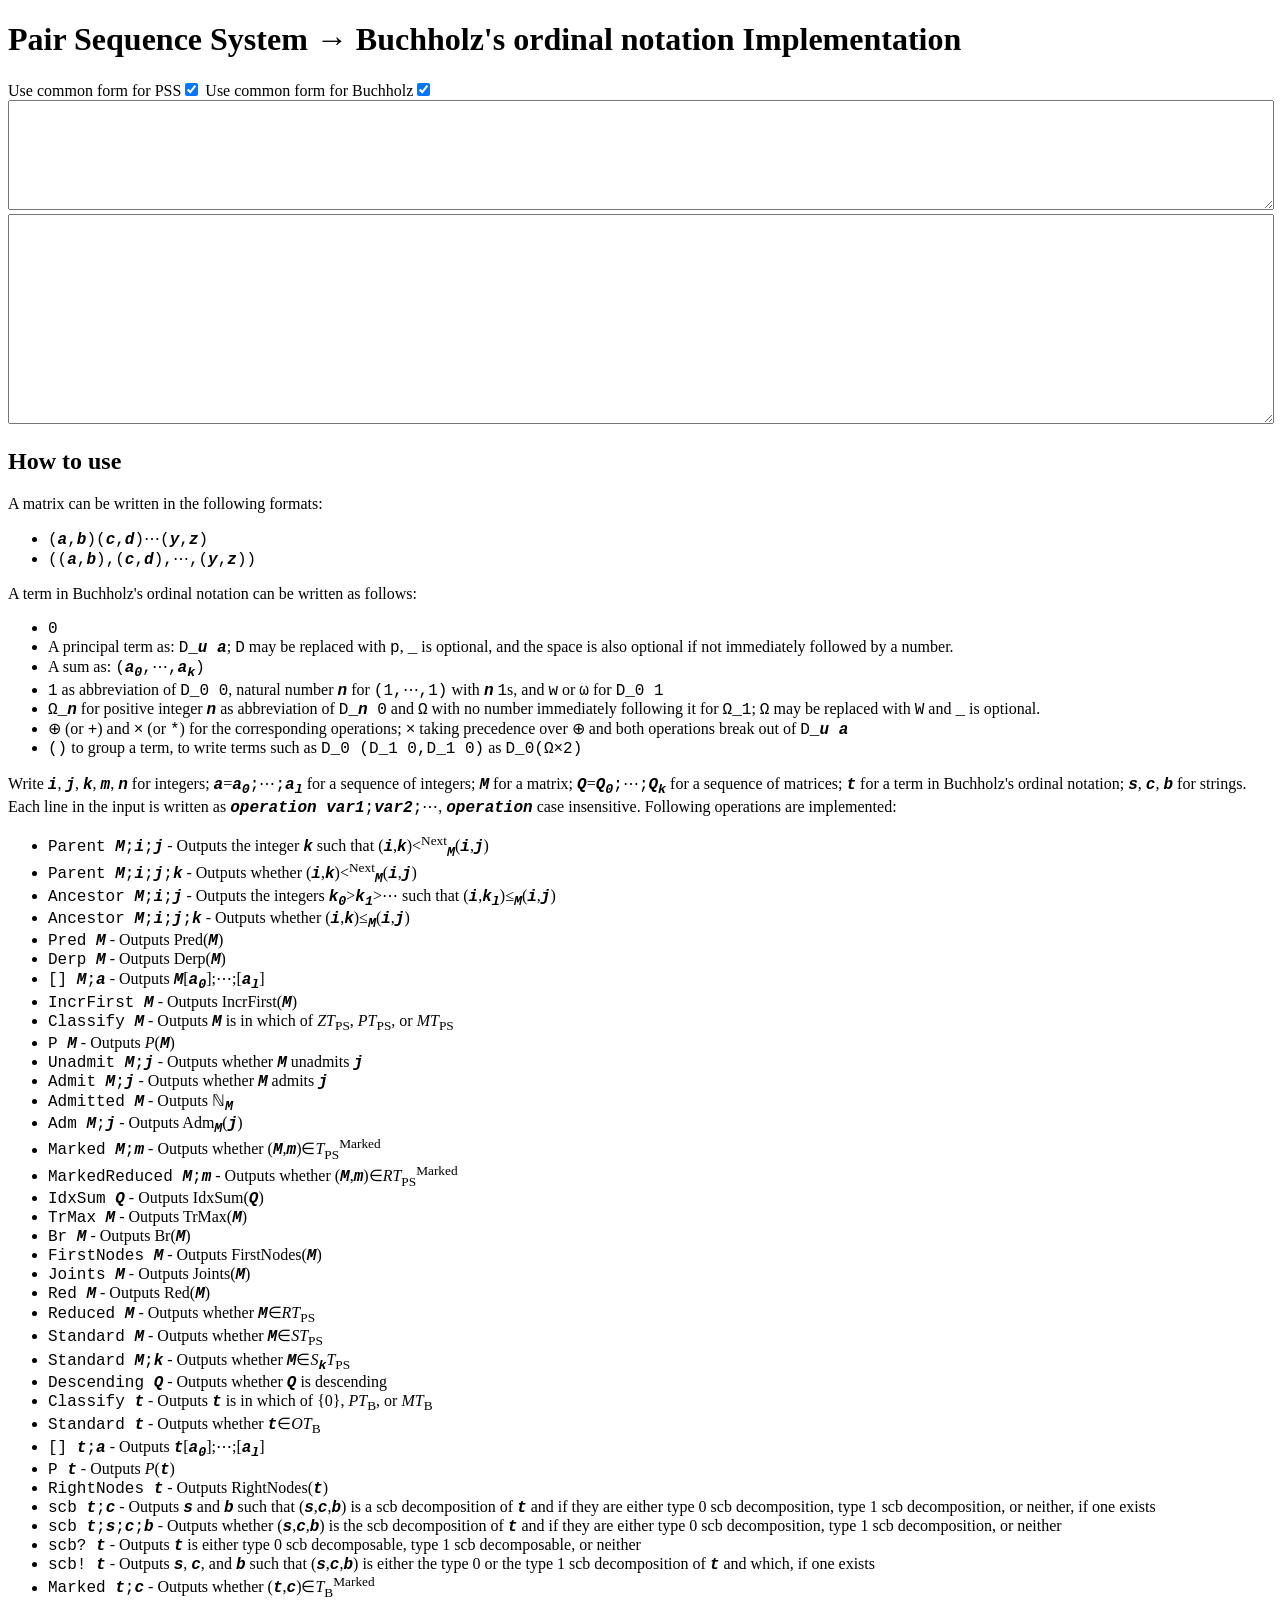
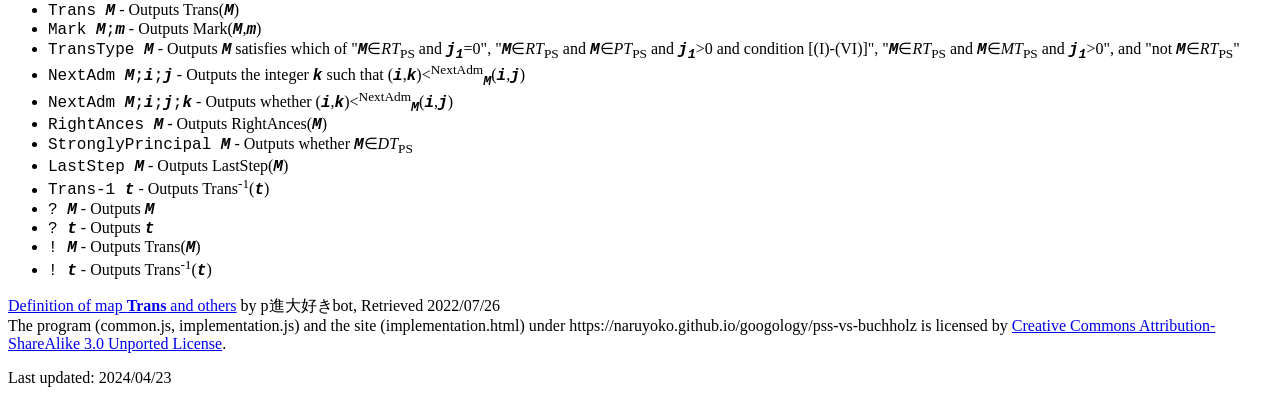
==== pss-vs-buchholz/implementation.html @ 3f109f46 "Merge branch 'main' of https://github.com/Naruyoko/googology" ====
<!DOCTYPE html>
<html>
<head>
  <meta charset="UTF-8">
  <meta name="viewport" content="width=device-width, initial-scale=1.0">
  <title>Pair Sequence System &rarr; Buchholz's ordinal notation Implementation</title>
  <script src="./common.js"></script>
  <script src="./implementation.js"></script>
  <style>
    .iobox {
      width:calc(100% - 8px);
      text-align:left;
      white-space:pre;
      margin:0;
      font-family: "Noto Sans Mono", "Consolas", monospace;
      resize:both;
      font-family:monospace;
      font-size:13.5px;
      padding:4px;
    }
    #input {
      height:100px;
    }
    #output {
      height:200px;
    }
    kbd {
      font-family: "Noto Sans Mono", "Consolas", monospace;
    }
    var {
      font-weight: bold;
      font-style: italic;
      font-family: "Noto Sans Mono", "Consolas", monospace;
    }
  </style>
</head>
<body>
  <h1>Pair Sequence System &rarr; Buchholz's ordinal notation Implementation</h1>
  <form name="form">
    <div id="options">
      <label for="writeCommonPair">Use common form for PSS</label><input id="writeCommonPair" type="checkbox" oninput="requestCompute()" checked>
      <label for="writeCommonBuchholz">Use common form for Buchholz</label><input id="writeCommonBuchholz" type="checkbox" oninput="requestCompute()" checked>
    </div>
    <textarea id="input" class="iobox" oninput="requestCompute()"></textarea>
  </form>
  <textarea id="output" class="iobox" readonly></textarea>
  <h2>How to use</h2>
  <div>
    A matrix can be written in the following formats:
    <ul>
      <li><kbd>(<var>a</var>,<var>b</var>)(<var>c</var>,<var>d</var>)&ctdot;(<var>y</var>,<var>z</var>)</kbd></li>
      <li><kbd>((<var>a</var>,<var>b</var>),(<var>c</var>,<var>d</var>),&ctdot;,(<var>y</var>,<var>z</var>))</kbd></li>
    </ul>
    A term in Buchholz's ordinal notation can be written as follows:
    <ul>
      <li><kbd>0</kbd></li>
      <li>A principal term as: <kbd>D_<var>u</var> <var>a</var></kbd>; <kbd>D</kbd> may be replaced with <kbd>p</kbd>, <kbd>_</kbd> is optional, and the space is also optional if not immediately followed by a number.</li>
      <li>A sum as: <kbd>(<var>a<sub>0</sub></var>,&ctdot;,<var>a<sub>k</sub></var>)</kbd></li>
      <li><kbd>1</kbd> as abbreviation of <kbd>D_0 0</kbd>, natural number <kbd><var>n</var></kbd> for <kbd>(1,&ctdot;,1)</kbd> with <var>n</var> <kbd>1</kbd>s, and <kbd>w</kbd> or <kbd>&omega;</kbd> for <kbd>D_0 1</kbd></li>
      <li><kbd>&Omega;_<var>n</var></kbd> for positive integer <var>n</var> as abbreviation of <kbd>D_<var>n</var> 0</kbd> and <kbd>&Omega;</kbd> with no number immediately following it for <kbd>&Omega;_1</kbd>; <kbd>&Omega;</kbd> may be replaced with <kbd>W</kbd> and <kbd>_</kbd> is optional.</li>
      <li><kbd>&oplus;</kbd> (or <kbd>+</kbd>) and <kbd>&times;</kbd> (or <kbd>*</kbd>) for the corresponding operations; <kbd>&times;</kbd> taking precedence over <kbd>&oplus;</kbd> and both operations break out of <kbd>D_<var>u</var> <var>a</var></kbd></li>
      <li><kbd>()</kbd> to group a term, to write terms such as <kbd>D_0 (D_1 0,D_1 0)</kbd> as <kbd>D_0(&Omega;&times;2)</kbd></li>
    </ul>
    Write <var>i</var>, <var>j</var>, <var>k</var>, <var>m</var>, <var>n</var> for integers; <var>a</var>=<kbd><var>a<sub>0</sub></var>;&ctdot;;<var>a<sub>l</sub></var></kbd> for a sequence of integers; <var>M</var> for a matrix; <var>Q</var>=<kbd><var>Q<sub>0</sub></var>;&ctdot;;<var>Q<sub>k</sub></var></kbd> for a sequence of matrices; <var>t</var> for a term in Buchholz's ordinal notation; <var>s</var>, <var>c</var>, <var>b</var> for strings.<br>
    Each line in the input is written as <kbd><var>operation</var> <var>var1</var>;<var>var2</var>;&ctdot;</kbd>, <var>operation</var> case insensitive. Following operations are implemented:
    <ul>
      <li><kbd>Parent <var>M</var>;<var>i</var>;<var>j</var></kbd> - Outputs the integer <var>k</var> such that (<var>i</var>,<var>k</var>)&lt;<sup>Next</sup><sub><var>M</var></sub>(<var>i</var>,<var>j</var>)</li>
      <li><kbd>Parent <var>M</var>;<var>i</var>;<var>j</var>;<var>k</var></kbd> - Outputs whether (<var>i</var>,<var>k</var>)&lt;<sup>Next</sup><sub><var>M</var></sub>(<var>i</var>,<var>j</var>)</li>
      <li><kbd>Ancestor <var>M</var>;<var>i</var>;<var>j</var></kbd> - Outputs the integers <var>k<sub>0</sub></var>&gt;<var>k<sub>1</sub></var>&gt;&ctdot; such that (<var>i</var>,<var>k<sub>l</sub></var>)&leq;<sub><var>M</var></sub>(<var>i</var>,<var>j</var>)</li>
      <li><kbd>Ancestor <var>M</var>;<var>i</var>;<var>j</var>;<var>k</var></kbd> - Outputs whether (<var>i</var>,<var>k</var>)&leq;<sub><var>M</var></sub>(<var>i</var>,<var>j</var>)</li>
      <li><kbd>Pred <var>M</var></kbd> - Outputs Pred(<var>M</var>)</li>
      <li><kbd>Derp <var>M</var></kbd> - Outputs Derp(<var>M</var>)</li>
      <li><kbd>[] <var>M</var>;<var>a</var></kbd> - Outputs <var>M</var>[<var>a<sub>0</sub></var>];&ctdot;;[<var>a<sub>l</sub></var>]</li>
      <li><kbd>IncrFirst <var>M</var></kbd> - Outputs IncrFirst(<var>M</var>)</li>
      <li><kbd>Classify <var>M</var></kbd> - Outputs <var>M</var> is in which of <i>ZT</i><sub>PS</sub>, <i>PT</i><sub>PS</sub>, or <i>MT</i><sub>PS</sub></li>
      <li><kbd>P <var>M</var></kbd> - Outputs <i>P</i>(<var>M</var>)</li>
      <li><kbd>Unadmit <var>M</var>;<var>j</var></kbd> - Outputs whether <var>M</var> unadmits <var>j</var></li>
      <li><kbd>Admit <var>M</var>;<var>j</var></kbd> - Outputs whether <var>M</var> admits <var>j</var></li>
      <li><kbd>Admitted <var>M</var></kbd> - Outputs &#8469;<sub><var>M</var></sub></li>
      <li><kbd>Adm <var>M</var>;<var>j</var></kbd> - Outputs Adm<sub><var>M</var></sub>(<var>j</var>)</li>
      <li><kbd>Marked <var>M</var>;<var>m</var></kbd> - Outputs whether (<var>M</var>,<var>m</var>)&in;<i>T</i><sub>PS</sub><sup>Marked</sup></li>
      <li><kbd>MarkedReduced <var>M</var>;<var>m</var></kbd> - Outputs whether (<var>M</var>,<var>m</var>)&in;<i>RT</i><sub>PS</sub><sup>Marked</sup></li>
      <li><kbd>IdxSum <var>Q</var></kbd> - Outputs IdxSum(<var>Q</var>)</li>
      <li><kbd>TrMax <var>M</var></kbd> - Outputs TrMax(<var>M</var>)</li>
      <li><kbd>Br <var>M</var></kbd> - Outputs Br(<var>M</var>)</li>
      <li><kbd>FirstNodes <var>M</var></kbd> - Outputs FirstNodes(<var>M</var>)</li>
      <li><kbd>Joints <var>M</var></kbd> - Outputs Joints(<var>M</var>)</li>
      <li><kbd>Red <var>M</var></kbd> - Outputs Red(<var>M</var>)</li>
      <li><kbd>Reduced <var>M</var></kbd> - Outputs whether <var>M</var>&in;<i>RT</i><sub>PS</sub></li>
      <li><kbd>Standard <var>M</var></kbd> - Outputs whether <var>M</var>&in;<i>ST</i><sub>PS</sub></li>
      <li><kbd>Standard <var>M</var>;<var>k</var></kbd> - Outputs whether <var>M</var>&in;<i>S</i><sub><var>k</var></sub><i>T</i><sub>PS</sub></li>
      <li><kbd>Descending <var>Q</var></kbd> - Outputs whether <var>Q</var> is descending</li>
      <li><kbd>Classify <var>t</var></kbd> - Outputs <var>t</var> is in which of {0}, <i>PT</i><sub>B</sub>, or <i>MT</i><sub>B</sub></li>
      <li><kbd>Standard <var>t</var></kbd> - Outputs whether <var>t</var>&in;<i>OT</i><sub>B</sub></li>
      <li><kbd>[] <var>t</var>;<var>a</var></kbd> - Outputs <var>t</var>[<var>a<sub>0</sub></var>];&ctdot;;[<var>a<sub>l</sub></var>]</li>
      <li><kbd>P <var>t</var></kbd> - Outputs <i>P</i>(<var>t</var>)</li>
      <li><kbd>RightNodes <var>t</var></kbd> - Outputs RightNodes(<var>t</var>)</li>
      <li><kbd>scb <var>t</var>;<var>c</var></kbd> - Outputs <var>s</var> and <var>b</var> such that (<var>s</var>,<var>c</var>,<var>b</var>) is a scb decomposition of <var>t</var> and if they are either type 0 scb decomposition, type 1 scb decomposition, or neither, if one exists</li>
      <li><kbd>scb <var>t</var>;<var>s</var>;<var>c</var>;<var>b</var></kbd> - Outputs whether (<var>s</var>,<var>c</var>,<var>b</var>) is the scb decomposition of <var>t</var> and if they are either type 0 scb decomposition, type 1 scb decomposition, or neither</li>
      <li><kbd>scb? <var>t</var></kbd> - Outputs <var>t</var> is either type 0 scb decomposable, type 1 scb decomposable, or neither</li>
      <li><kbd>scb! <var>t</var></kbd> - Outputs <var>s</var>, <var>c</var>, and <var>b</var> such that (<var>s</var>,<var>c</var>,<var>b</var>) is either the type 0 or the type 1 scb decomposition of <var>t</var> and which, if one exists</li>
      <li><kbd>Marked <var>t</var>;<var>c</var></kbd> - Outputs whether (<var>t</var>,<var>c</var>)&in;<i>T</i><sub>B</sub><sup>Marked</sup></li>
      <li><kbd>Trans <var>M</var></kbd> - Outputs Trans(<var>M</var>)</li>
      <li><kbd>Mark <var>M</var>;<var>m</var></kbd> - Outputs Mark(<var>M</var>,<var>m</var>)</li>
      <li><kbd>TransType <var>M</var></kbd> - Outputs <var>M</var> satisfies which of "<var>M</var>&in;<i>RT</i><sub>PS</sub> and <var>j<sub>1</sub></var>=0", "<var>M</var>&in;<i>RT</i><sub>PS</sub> and <var>M</var>&in;<i>PT</i><sub>PS</sub> and <var>j<sub>1</sub></var>&gt;0 and condition [(I)-(VI)]", "<var>M</var>&in;<i>RT</i><sub>PS</sub> and <var>M</var>&in;<i>MT</i><sub>PS</sub> and <var>j<sub>1</sub></var>&gt;0", and "not <var>M</var>&in;<i>RT</i><sub>PS</sub>"</li>
      <li><kbd>NextAdm <var>M</var>;<var>i</var>;<var>j</var></kbd> - Outputs the integer <var>k</var> such that (<var>i</var>,<var>k</var>)&lt;<sup>NextAdm</sup><sub><var>M</var></sub>(<var>i</var>,<var>j</var>)</li>
      <li><kbd>NextAdm <var>M</var>;<var>i</var>;<var>j</var>;<var>k</var></kbd> - Outputs whether (<var>i</var>,<var>k</var>)&lt;<sup>NextAdm</sup><sub><var>M</var></sub>(<var>i</var>,<var>j</var>)</li>
      <li><kbd>RightAnces <var>M</var></kbd> - Outputs RightAnces(<var>M</var>)</li>
      <li><kbd>StronglyPrincipal <var>M</var></kbd> - Outputs whether <var>M</var>&in;<i>DT</i><sub>PS</sub></li>
      <li><kbd>LastStep <var>M</var></kbd> - Outputs LastStep(<var>M</var>)</li>
      <li><kbd>Trans-1 <var>t</var></kbd> - Outputs Trans<sup>-1</sup>(<var>t</var>)</li>
      <li><kbd>? <var>M</var></kbd> - Outputs <var>M</var></li>
      <li><kbd>? <var>t</var></kbd> - Outputs <var>t</var></li>
      <li><kbd>! <var>M</var></kbd> - Outputs Trans(<var>M</var>)</li>
      <li><kbd>! <var>t</var></kbd> - Outputs Trans<sup>-1</sup>(<var>t</var>)</li>
    </ul>
  </div>
  <p>
    <a href="https://googology.fandom.com/ja/wiki/User_blog:P%E9%80%B2%E5%A4%A7%E5%A5%BD%E3%81%8Dbot/%E3%83%9A%E3%82%A2%E6%95%B0%E5%88%97%E3%81%AE%E5%81%9C%E6%AD%A2%E6%80%A7?action=raw" target="_blank">Definition of map <b>Trans</b> and others</a> by p進大好きbot, Retrieved 2022/07/26<br>
    The program (common.js, implementation.js) and the site (implementation.html) under https://naruyoko.github.io/googology/pss-vs-buchholz is licensed by <a href="https://creativecommons.org/licenses/by-sa/3.0/legalcode" rel="license" target="_blank">Creative Commons Attribution-ShareAlike 3.0 Unported License</a>.
  </p>
  <p>Last updated: 2024/04/23</p>
</body>
</html>
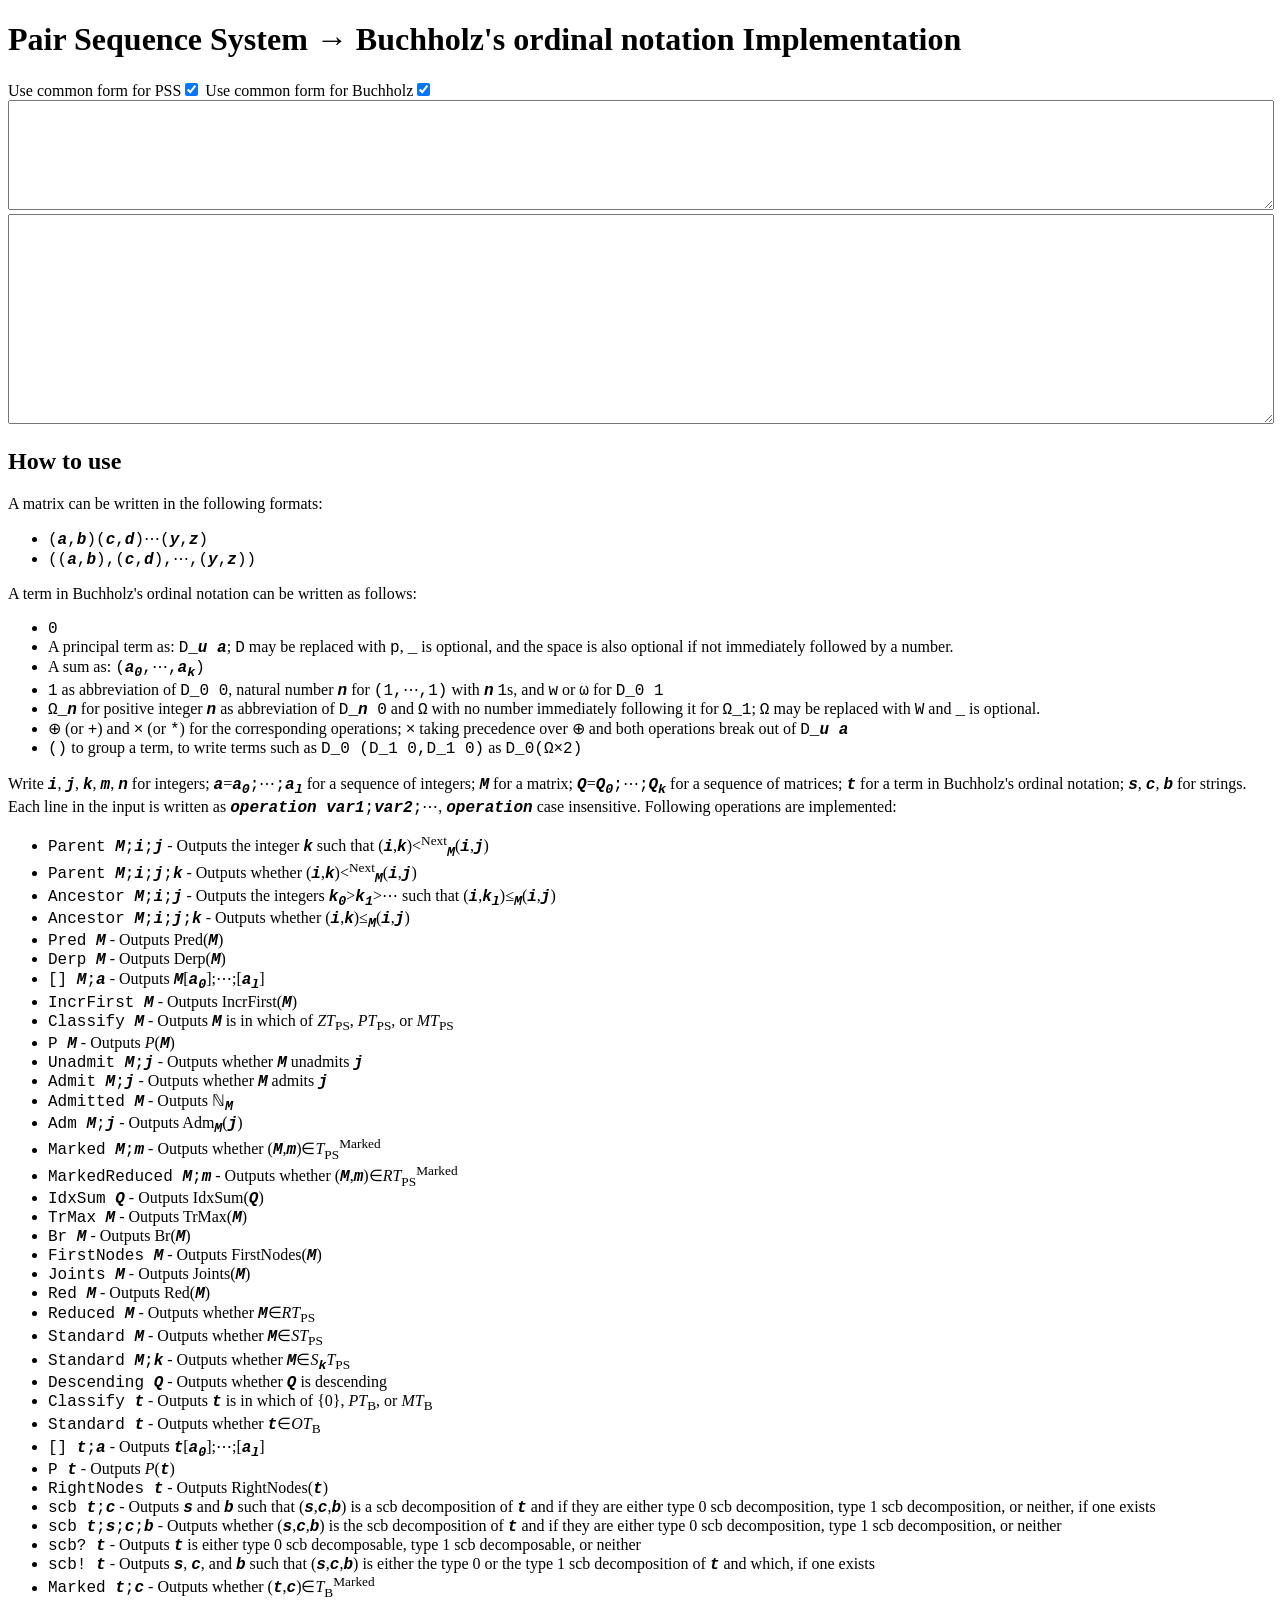
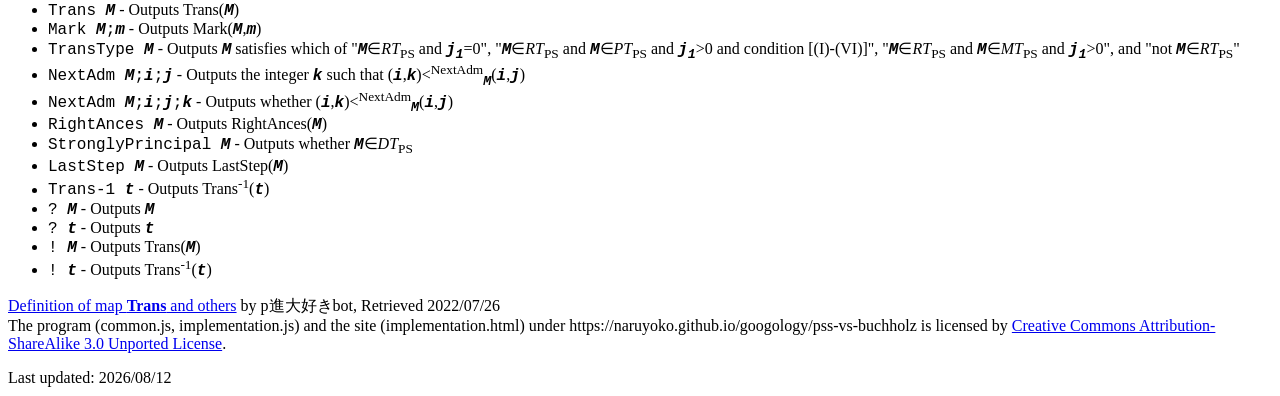
==== commit bc05a9c4: "Update last updated date" ====
--- a/pss-vs-buchholz/implementation.html
+++ b/pss-vs-buchholz/implementation.html
@@ -119,6 +119,6 @@
     <a href="https://googology.fandom.com/ja/wiki/User_blog:P%E9%80%B2%E5%A4%A7%E5%A5%BD%E3%81%8Dbot/%E3%83%9A%E3%82%A2%E6%95%B0%E5%88%97%E3%81%AE%E5%81%9C%E6%AD%A2%E6%80%A7?action=raw" target="_blank">Definition of map <b>Trans</b> and others</a> by p進大好きbot, Retrieved 2022/07/26<br>
     The program (common.js, implementation.js) and the site (implementation.html) under https://naruyoko.github.io/googology/pss-vs-buchholz is licensed by <a href="https://creativecommons.org/licenses/by-sa/3.0/legalcode" rel="license" target="_blank">Creative Commons Attribution-ShareAlike 3.0 Unported License</a>.
   </p>
-  <p>Last updated: 2024/04/23</p>
+  <p>Last updated: 2026/08/12</p>
 </body>
 </html>
